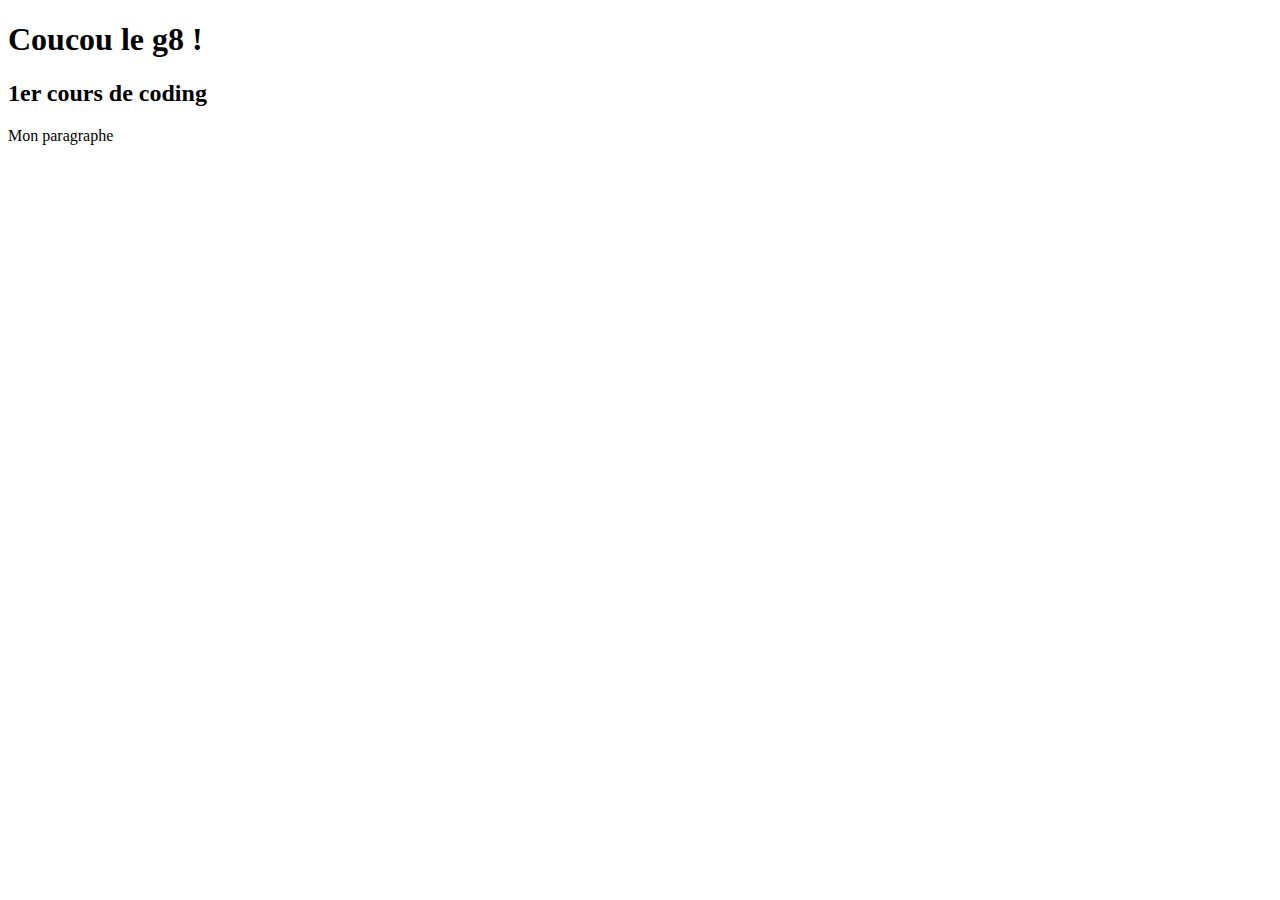
==== index.html @ 654bab25 "Version 1 site AirTag" ====
<!DOCTYPE html>
<html>
    <head>
        <title>Coding G8</title>
        <meta charset="utf-8">
    </head>
    <body>
        <h1>Coucou le g8 !</h1>
        <h2>1er cours de coding</h2>
        <p>Mon paragraphe</p>
    </body>
</html>
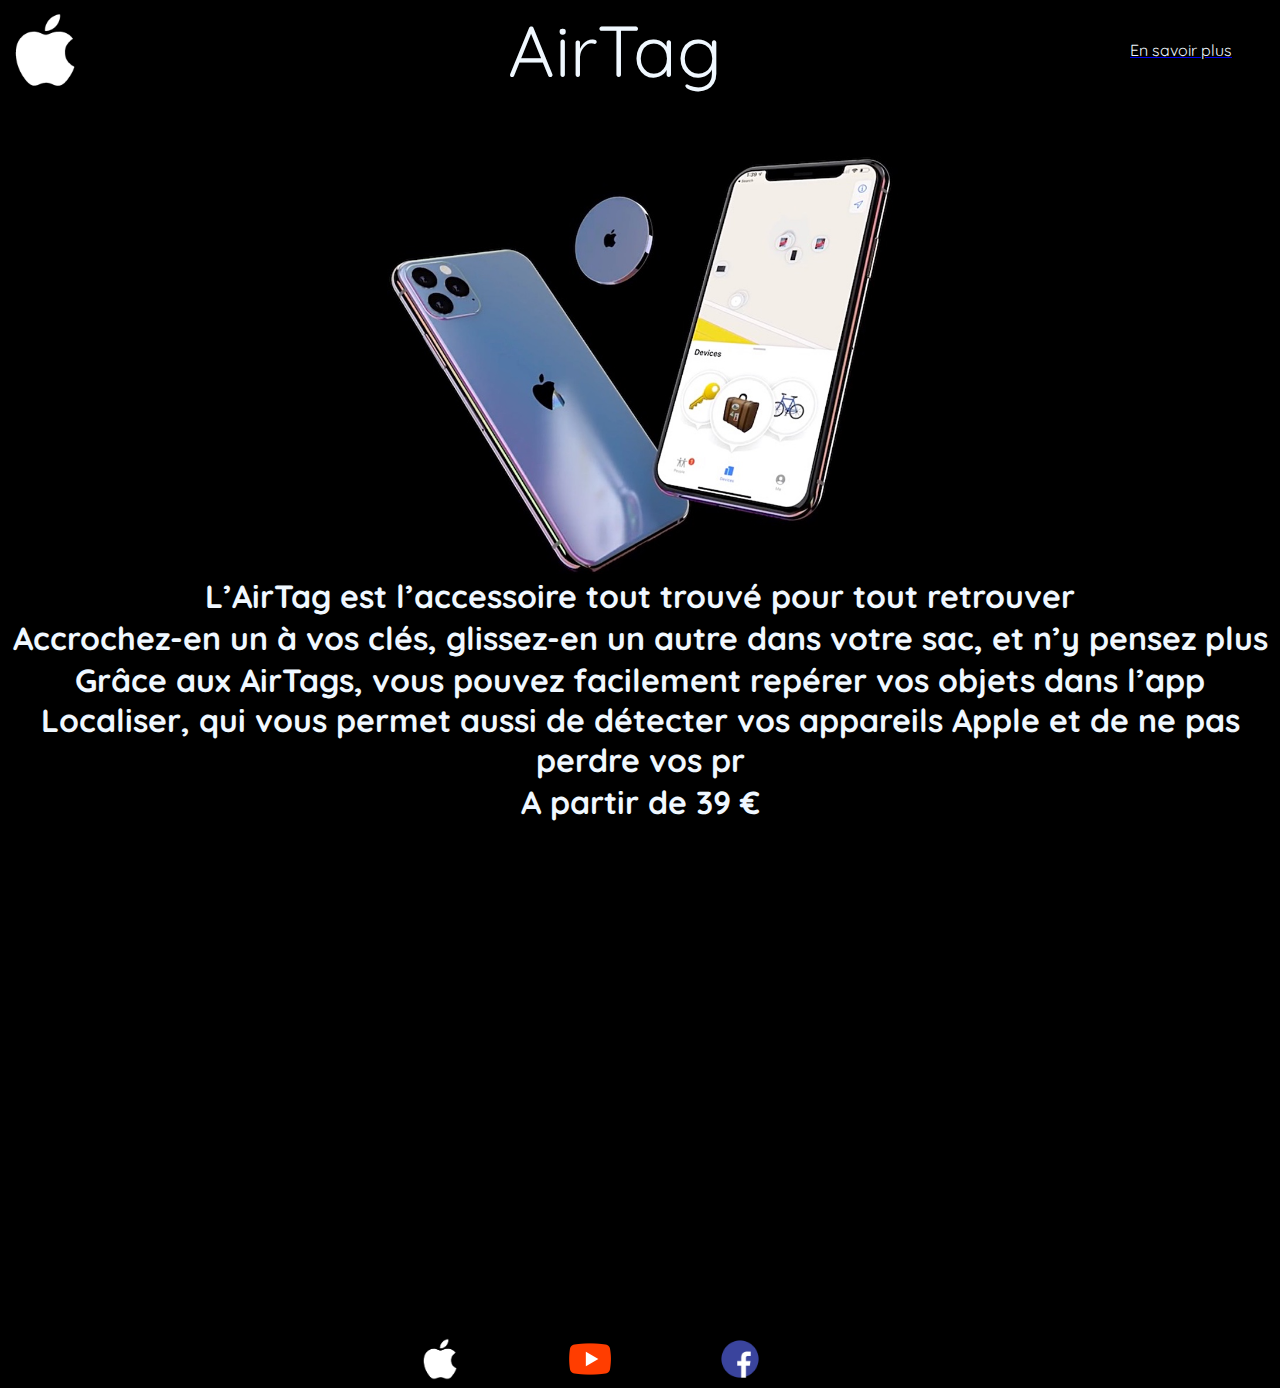
==== commit 09580a9b: "Rename AirTag.html to index.html" ====
--- a/index.html
+++ b/index.html
@@ -1,12 +1,60 @@
 <!DOCTYPE html>
-<html>
-    <head>
-        <title>Coding G8</title>
-        <meta charset="utf-8">
-    </head>
-    <body>
-        <h1>Coucou le g8 !</h1>
-        <h2>1er cours de coding</h2>
-        <p>Mon paragraphe</p>
-    </body>
-</html>+<html lang="fr">
+
+<head>
+    <meta charset="UTF-8">
+    <meta http-equiv="X-UA-Compatible" content="IE=edge">
+    <meta name="viewport" content="width=device-width, initial-scale=1.0">
+    <title>AirTag</title>
+    <link rel="preconnect" href="https://fonts.googleapis.com">
+    <link rel="stylesheet" href="Airtag.css">
+    <link rel="preconnect" href="https://fonts.gstatic.com" crossorigin>
+    <link href="https://fonts.googleapis.com/css2?family=Comfortaa:wght@300&family=Orbitron&family=Quicksand&display=swap" rel="stylesheet">
+    <link rel="icon" href="Images/R.jpg">
+</head>
+
+<header>
+    <section class="header">
+        <img id="headerimg" src="Images/R.jpg" alt="Logo apple">
+        <p class="title"> AirTag </p> 
+        <div class="bouton">
+            <a href="AirTag2.html"><p>En savoir plus</p></a>
+        </div>       
+    </section>
+        <a class="boite2" href="https://www.apple.com/fr/shop/buy-airtag/airtag"><p id="Acheter"> Acheter </p></a>
+</header>
+
+<body>
+    <div class="zone1">
+        <img id="imgillustration" src="Images/apple-airtag-airtags-iphone.jpg" alt="Photo Iphone et airtag">
+    </div>
+
+    <div class="zone2">
+            <h1>L’AirTag est l’accessoire tout trouvé pour tout retrouver </h1>
+            <h1>Accrochez-en un à vos clés, glissez-en un autre dans votre sac, et n’y pensez plus</h1>  
+            <h1>Grâce aux AirTags, vous pouvez facilement repérer vos objets dans l’app Localiser, qui vous permet aussi de détecter vos appareils Apple et de ne pas perdre vos pr
+            <h1>A partir de 39 € </h1>
+    </div>
+
+    <div class="zone3">
+         <iframe id="video" height="450" src="https://www.youtube.com/embed/IA6_Tw1Ov4E" title="How to set up and use your AirTag — Apple Support" frameborder="0" allow="accelerometer; autoplay; clipboard-write; encrypted-media; gyroscope; picture-in-picture" allowfullscreen></iframe>            
+    </div>  
+</body>
+
+<footer>
+    <section class="container">
+
+            <div class="Apple">
+            <a href="https://www.apple.com/fr/"><img src="Images/R.jpg" alt="apple" height="50px"> </a>
+            </div> 
+
+            <div class="Yt">
+            <a href="https://www.youtube.com/user/Apple"><img src="Images/Youtube.png" alt="Youtube" height="50px"> </a>
+            </div>
+
+            <div class="facebook">
+            <a href="https://fr-fr.facebook.com/apple/"><img src="Images/Facebook.png" alt="Facebook" height="50px"></a>
+            </div> 
+    </section>
+</footer>
+</html>
--- a/Airtag.css
+++ b/Airtag.css
@@ -0,0 +1,149 @@
+*{
+    margin:0;
+    padding:0;
+    box-sizing: border-box;
+}
+
+body {
+    background-color:black;
+}
+
+h1 {
+    color:aliceblue;
+    text-align: center;
+    font-family: 'Comfortaa', cursive;
+    font-family: 'Orbitron', sans-serif;
+    font-family: 'Quicksand', sans-serif;
+     }
+ p{
+    color:aliceblue;
+    font-family: 'Comfortaa', cursive;
+    font-family: 'Orbitron', sans-serif;
+    font-family: 'Quicksand', sans-serif;
+ }
+     
+
+
+        .header{
+            background-color: black;
+            height: 100px; 
+            display: flex;
+            align-items: center;
+            justify-content: space-between
+        }
+                #headerimg{
+                    width: 100px;
+                    display:block;
+                    padding-right: 10px;
+                    margin: 0;
+                }
+
+                .title {
+                    font-size: 72px;
+                    text-align: center;
+                    color: aliceblue;
+                    font-family: 'Comfortaa', cursive;
+                    font-family: 'Orbitron', sans-serif;
+                    font-family: 'Quicksand', sans-serif;
+                    }
+
+                .bouton {
+                    width: 150px;
+                }
+                .bouton:hover{
+                    transform: scale(120%);
+                }
+                .boite2{
+                    display: flex;
+                    flex-direction:row-reverse;
+                    width: 1650px;
+                    margin-top: -58px;
+                    margin-bottom: 75px;
+                }
+                #Acheter:hover{
+                    transform: scale(120%);
+                }
+            
+
+
+                    .zone1{
+                        background-color:black;
+                        display:flex;
+                        gap:70px;
+                    }
+                        #imgillustration{
+                            width: 750px;
+                            display: block;
+                            margin-left: auto;
+                            margin-right: auto;
+                            margin-top: 15px;
+                        }
+
+
+
+                     .zone2{
+                        background-color:black;
+                        height: 250px;
+                       
+                        display: flex;
+                        align-items: center;
+                        justify-content:space-evenly;
+                        flex-direction: column;
+                        }
+
+
+                     .zone3 {
+                        background-color:black;
+                        height: 500px;
+                        display: flex;
+                        align-items: center;
+                        justify-content: space-between;
+                        }
+                        #video {
+                        width: 750px;
+                        display: block;
+                        margin-top: auto;
+                        margin-left: auto;
+                        margin-right: auto;
+                        margin-top: 40px;
+                        }
+
+                        
+        .container{
+         margin-top:10px;
+         padding: auto;
+         display: flex;
+         gap: auto;
+         justify-content: center;
+         align-items: center;
+         flex-wrap: wrap;
+        }
+         .Yt{
+            display: flex;
+           align-items: center;
+        }
+            .Yt{
+                width: 150px;
+            }
+                .Yt:hover{
+                    transform: scale(120%);
+                }
+
+         .Apple{
+            display: flex;
+         }
+            .Apple {
+            width: 150px;
+            }
+                .Apple:hover{
+                transform: scale(120%);
+                }  
+                .facebook{
+                    display: flex;
+                 }
+                    .facebook {
+                    width: 150px;
+                    }
+                        .facebook:hover{
+                        transform: scale(120%);
+                        }    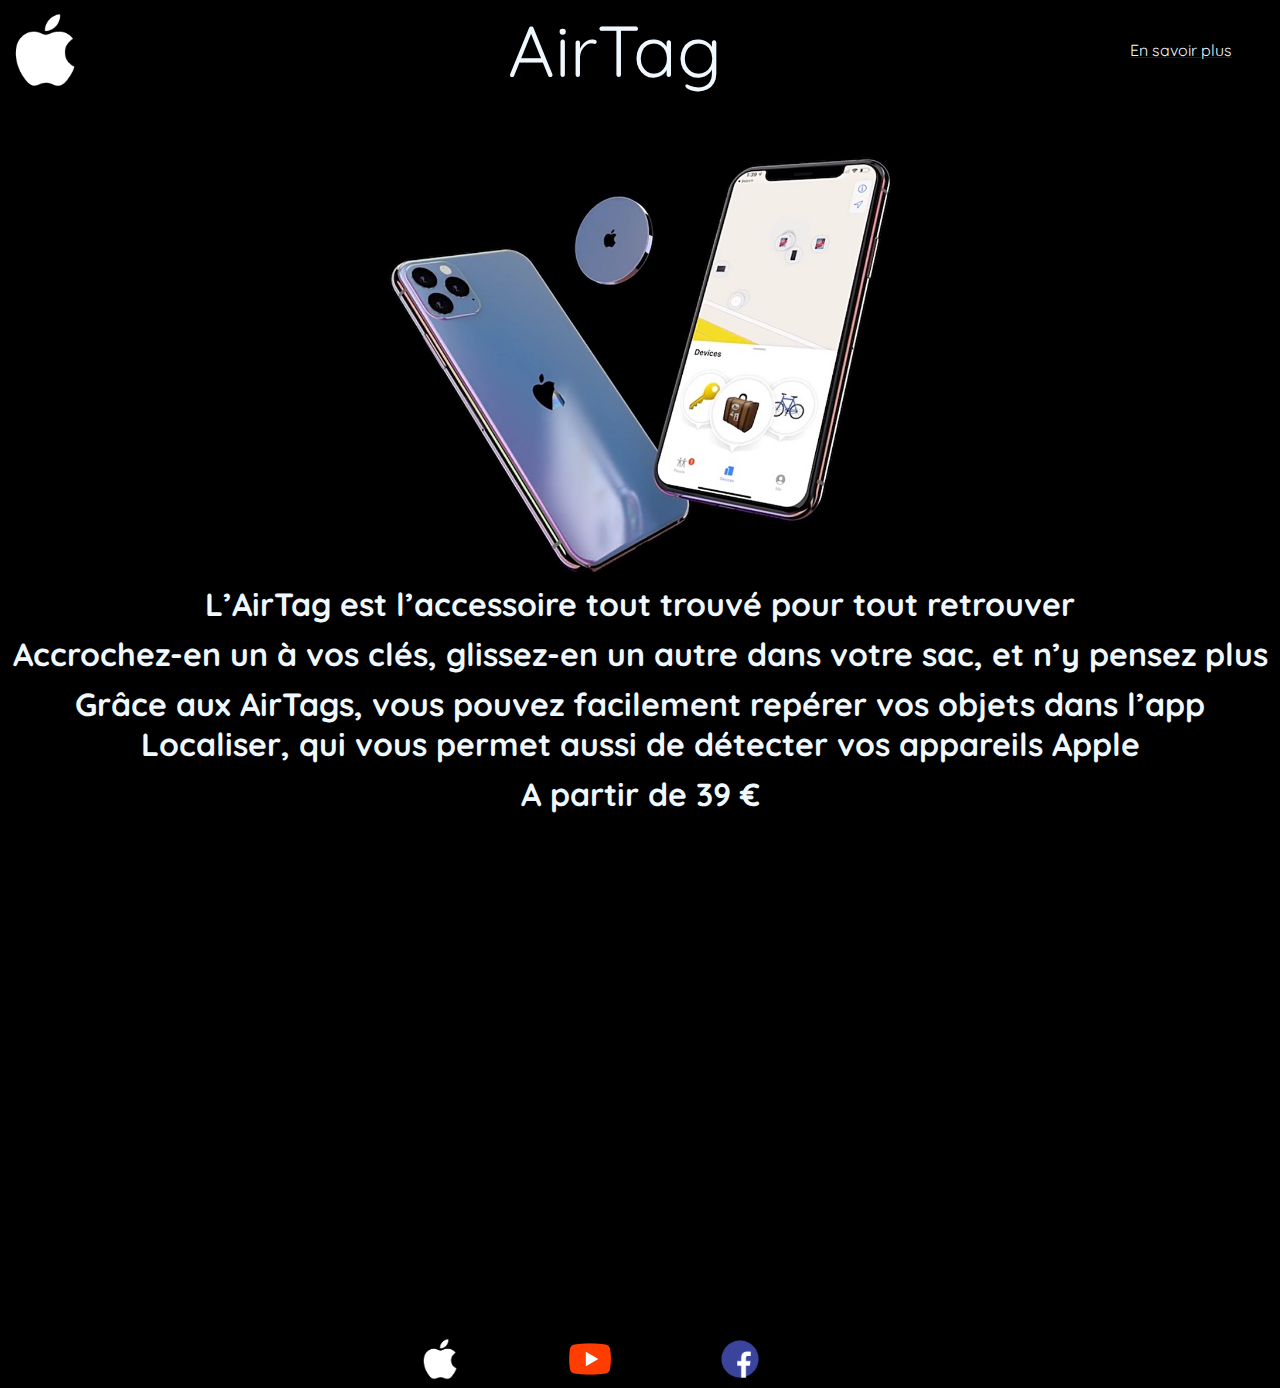
==== commit 51d487dc: "Update index.html" ====
--- a/index.html
+++ b/index.html
@@ -32,7 +32,7 @@
     <div class="zone2">
             <h1>L’AirTag est l’accessoire tout trouvé pour tout retrouver </h1>
             <h1>Accrochez-en un à vos clés, glissez-en un autre dans votre sac, et n’y pensez plus</h1>  
-            <h1>Grâce aux AirTags, vous pouvez facilement repérer vos objets dans l’app Localiser, qui vous permet aussi de détecter vos appareils Apple et de ne pas perdre vos pr
+            <h1>Grâce aux AirTags, vous pouvez facilement repérer vos objets dans l’app Localiser, qui vous permet aussi de détecter vos appareils Apple</h1>
             <h1>A partir de 39 € </h1>
     </div>
 
